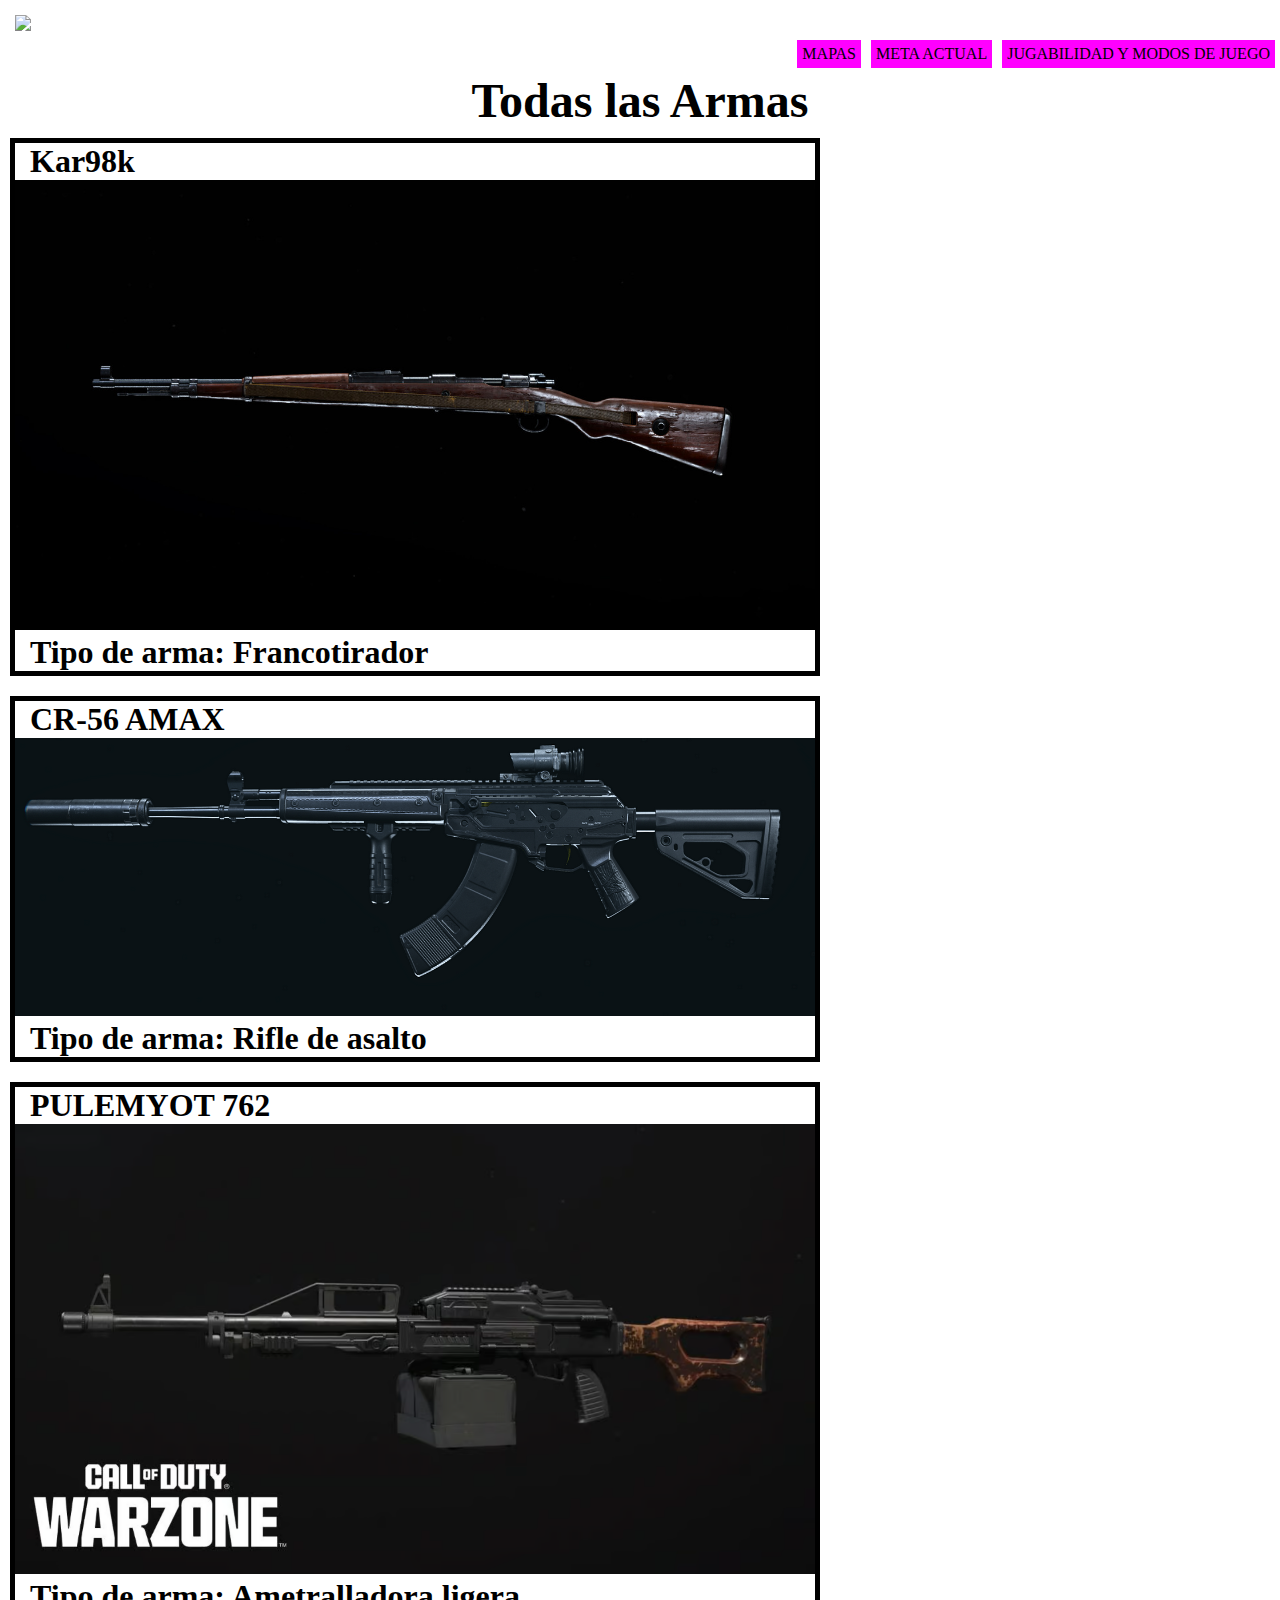
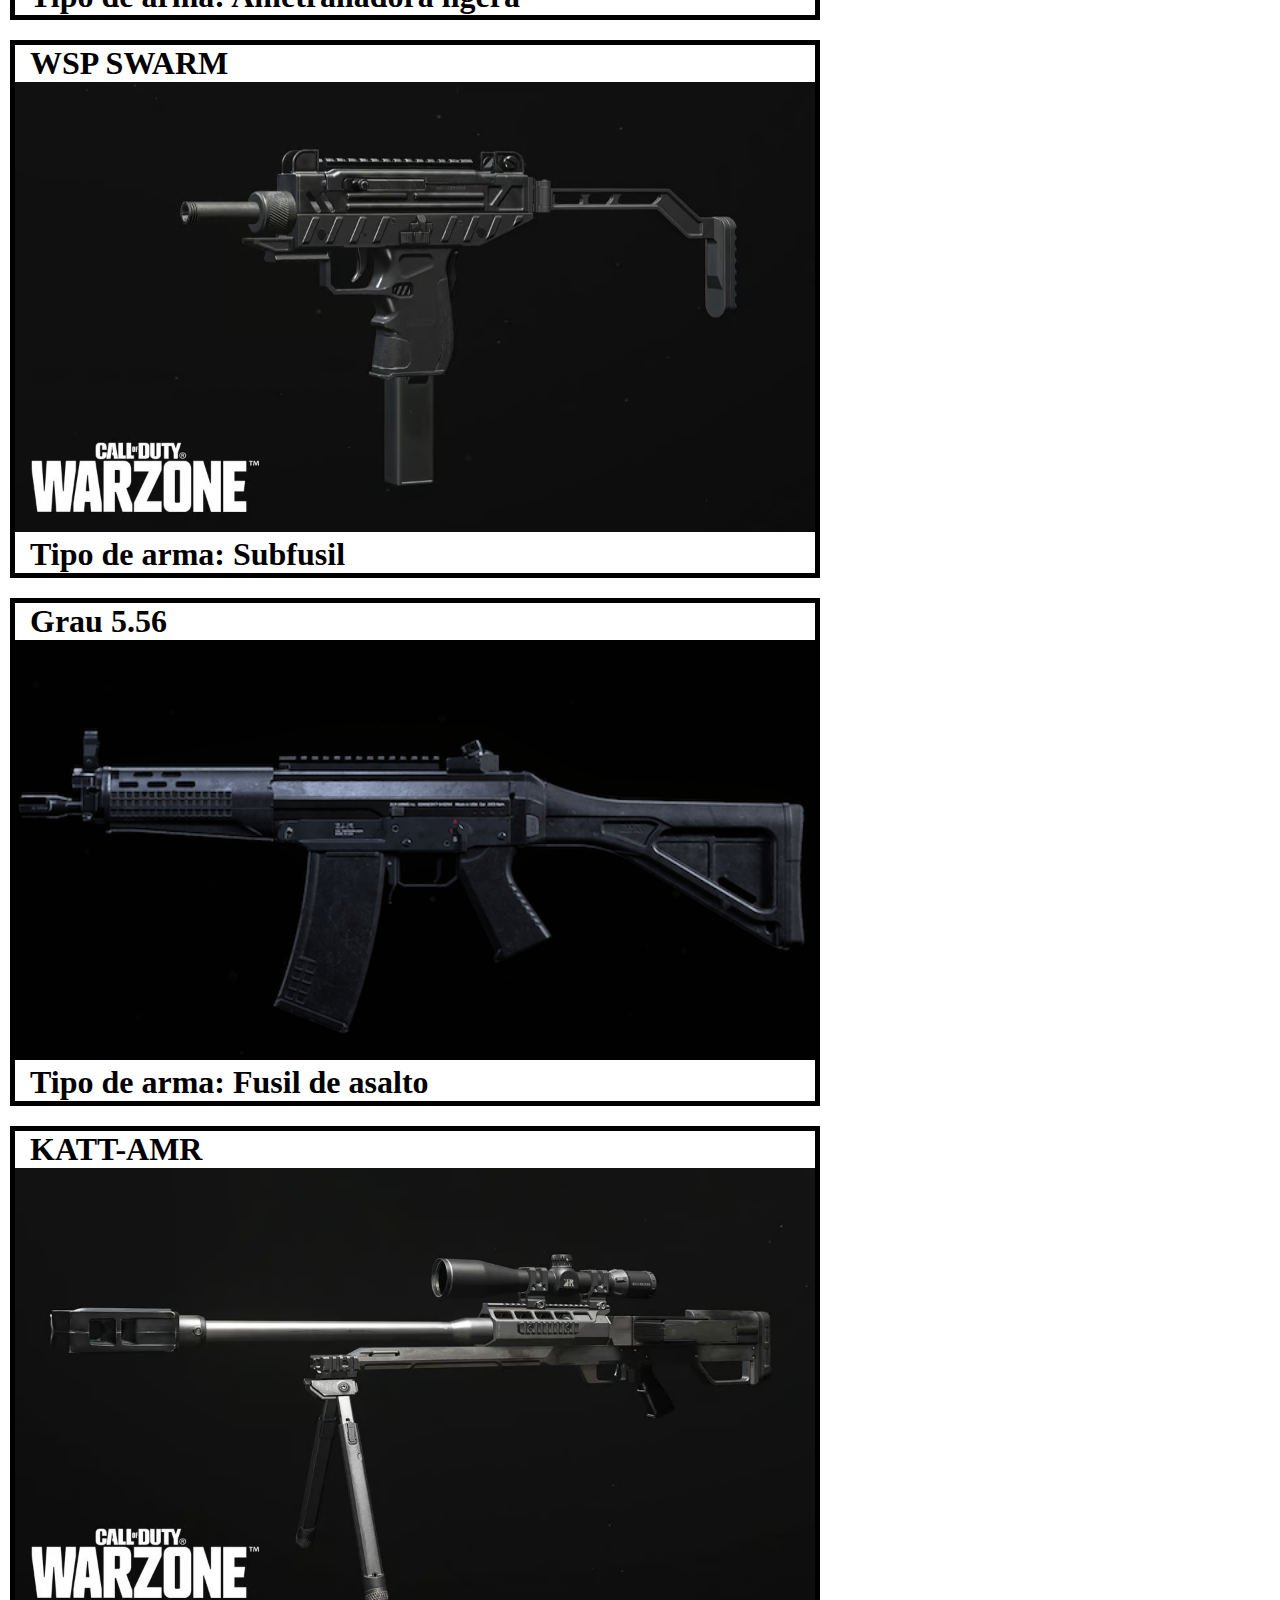
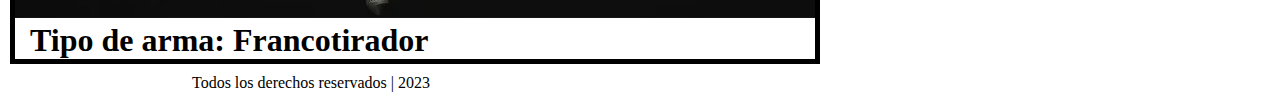
==== pages/armas.html @ a6bd94ca "agregando archivos" ====
<!DOCTYPE html>
<html lang="en">

<head>
    <meta charset="UTF-8">
    <meta name="viewport" content="width=<device-width>, initial-scale=1.0">
    <title>Document</title>
    <link rel="shortcut icon" href="../img/warzone.svg" type="image/x-icon">
    <link rel="stylesheet" href="../CSS/style.css">
</head>

<body>
    <header>
        <nav>
            <a href="../index.html"> <img src="../img/ghost.gif" class="imagenchica alt="></a>
            <ul class="nav">
                <li><a href="./jugabilidad.html">Jugabilidad y modos de juego</a> </li>
                <li><a href="./meta_actual.html">Meta actual</a> </li>
                <li><a href="./mapas.html">Mapas</a> </li>
            </ul>
        </nav>
    </header>

    <main>
    <h1>Todas las Armas</h1>
    <section class="bordeararmas" >

            <legend >
                <h2>Kar98k</h2>
            </legend>
            <div>
                <img src="../img/kar98k.jpeg" alt="" class="img-armas">
            </div>
            <h2>Tipo de arma: Francotirador</h2>

    </section>

    <section class="bordeararmas">
            <legend>
                <h2>CR-56 AMAX</h2>
            </legend>
            <div>
                <img src="../img/amax.png" alt="" class="img-armas">
            </div>
            <h2>Tipo de arma: Rifle de asalto</h2>
    </section>

    <section class="bordeararmas">

            <legend>
                <h2>PULEMYOT 762</h2>
            </legend>
            <div>
                <img src="../img/PULEMYOT 762.jpeg" alt="" class="img-armas">
            </div>
            <h2>Tipo de arma: Ametralladora ligera </h2>

    </section>

    <section class="bordeararmas">
            <legend>
                <h2>WSP SWARM</h2>
            </legend>
            <div>
                <img src="../img/WSP-Swarm.jpeg" alt="" class="img-armas">
            </div>
            <h2>Tipo de arma: Subfusil </h2>

    </section>

    <section class="bordeararmas">
            <legend>
                <h2>Grau 5.56</h2>
            </legend>
            <div>
                <img src="../img/grau.png" alt="" class="img-armas">
            </div>
            <h2>Tipo de arma: Fusil de asalto </h2>
    </section>

    <section class="bordeararmas">
            <legend>
                <h2>KATT-AMR</h2>
            </legend>
            <div>
                <img src="../img/KATT-AMR.jpeg" alt="" class="img-armas">
            </div>
            <h2>Tipo de arma: Francotirador </h2>
    </section>
</main>
    <footer>
        <p>Todos los derechos reservados | 2023</p>
    </footer>
</body>

</html>
---- CSS/style.css ----
*{
    color: rgb(0, 0, 0);
    /*reset css*/
    padding: 0;
    margin: 0;
    box-sizing: border-box;
    text-decoration: none;
    list-style: none;
}


.contenedor{
    display: flex;
    flex-direction: column;

}


.body{
    background-image: url(../img/poke.png);
    background-color: whitesmoke;
    background-position-x: center;

}

/*Estilos del header*/

header nav ul li{
    width: auto;
    height: fit-content;
display: flex;
flex-direction: row-reverse;
align-items: center;
gap: 30px;
background-color: magenta;
}

.nav{
    position: sticky;
    display: flex;
    flex-direction: row-reverse;
}


.nav li{

    display: inline-block;
    padding: 5px;
    margin: 5px;
    color: rgb(180, 176, 176);
    text-transform: uppercase;
}

/*Estilos del texto*/

h1{
    font-size: 3rem;
    text-align: center;
}
h2{
    font-size: 2rem;
    text-align: left;
    margin-left: 15px;
}

h3{
    font-size: medium;
    text-align: center;
}

/*Estilos de imagen*/

.imagenchica{
    width: 110px;
    height: auto;
    margin-top: 15px;
    margin-left: 15px;
}

.img-maps{
    width: 500px;
    height: auto;
    margin-top: 15px;
    margin-left: 15px;
}

.img-jugabilidad {
    width: 600px;
    height: auto;
    margin-top: 15px;
    margin-left: 15px;
}

.bordesredondeados{
    border-radius: 10%;
    width: 50rem;
}



/*Estilos del footer*/

footer{
    text-align: center;
    bottom: auto;
    right: 850px;
    position: absolute;
    z-index: 0;
    
}


/*Estilos de los mapas*/

.maps{
    display: grid;
    grid-template-columns: 50% 50%;
    grid-template-rows: 50px 600px;
}

/*Estilos de las armas*/

.armas{
    gap: 100px;
    display: grid;
    grid-template-columns: 50% 50%
    
}

.img-armas{
    width: 50rem;
    height: auto;
}

.bordeararmas {
    margin: 10px;
    border-color: black;
    border-width: 5px;
    border-style: solid;
    display: inline-block;
    
}

/*Estilos de las listas*/

.main-section-div-listameta{
    background-color: aqua;
    display: inline-block;
}
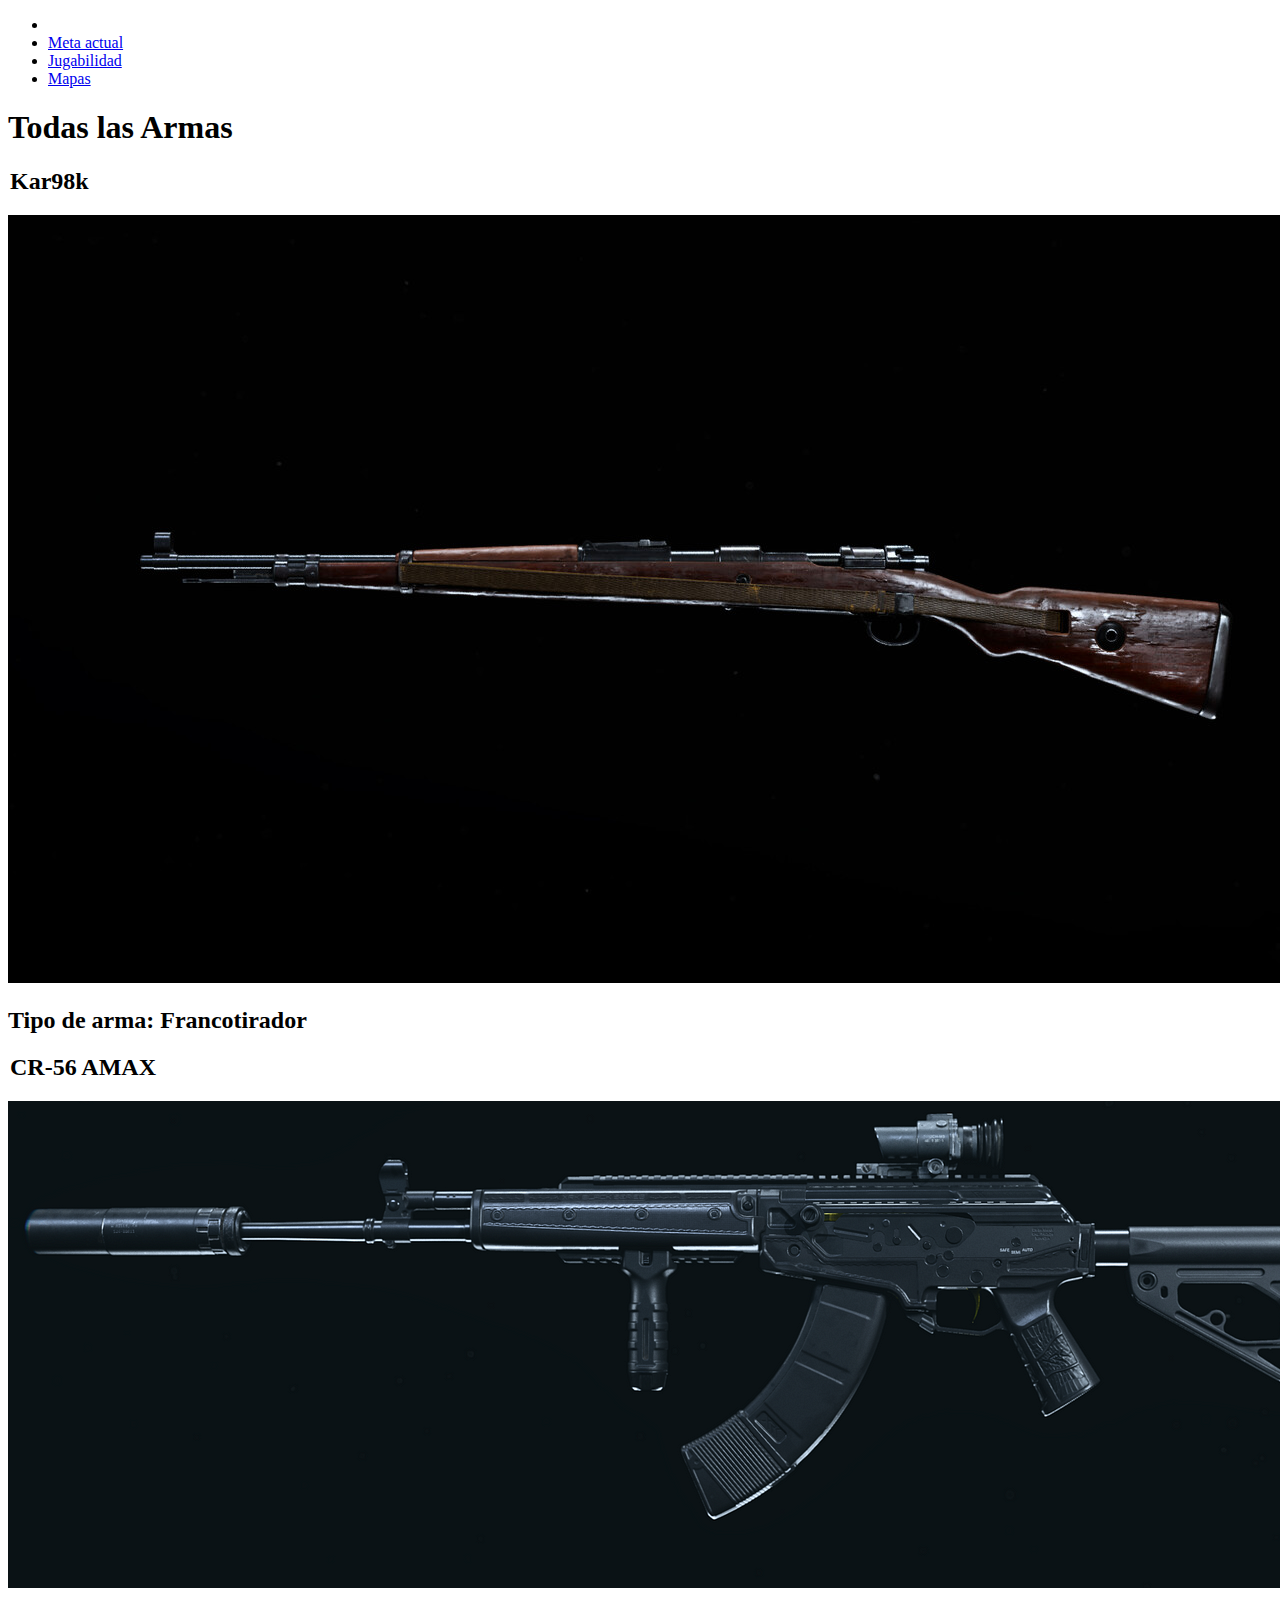
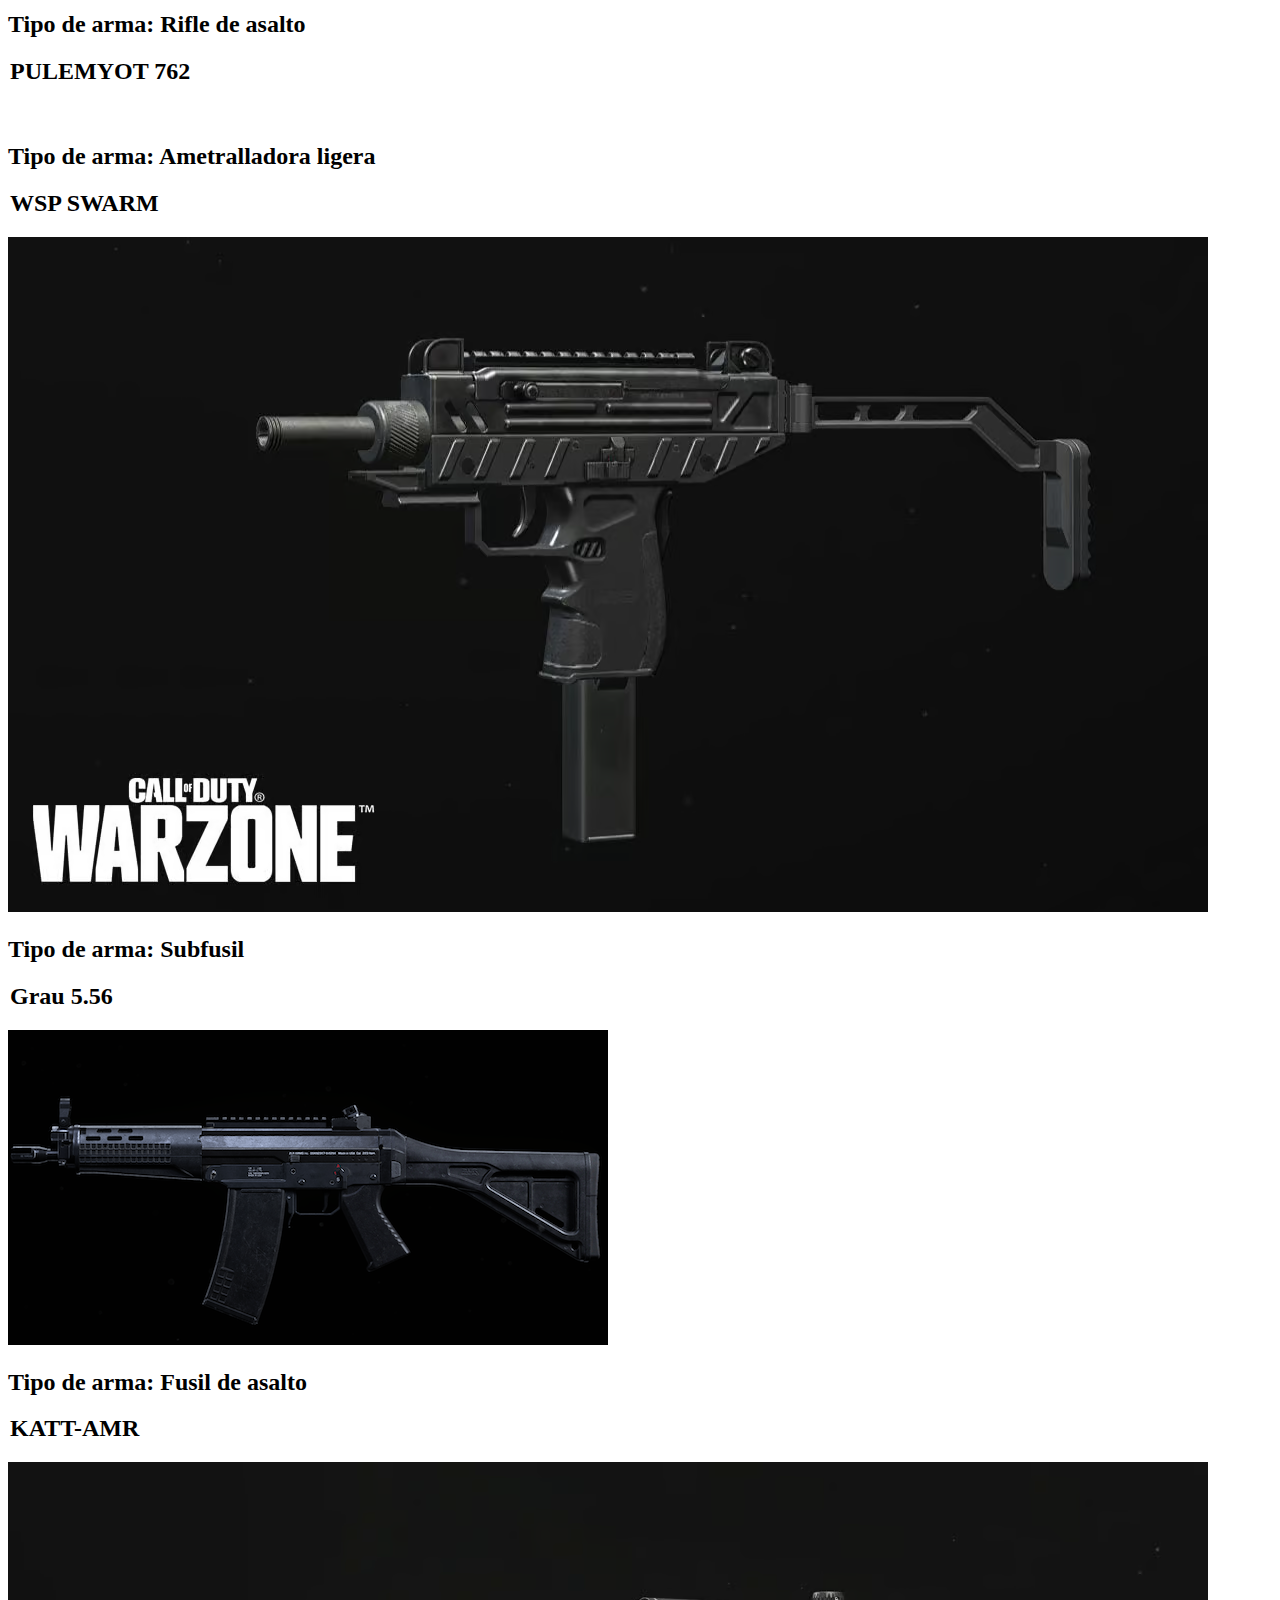
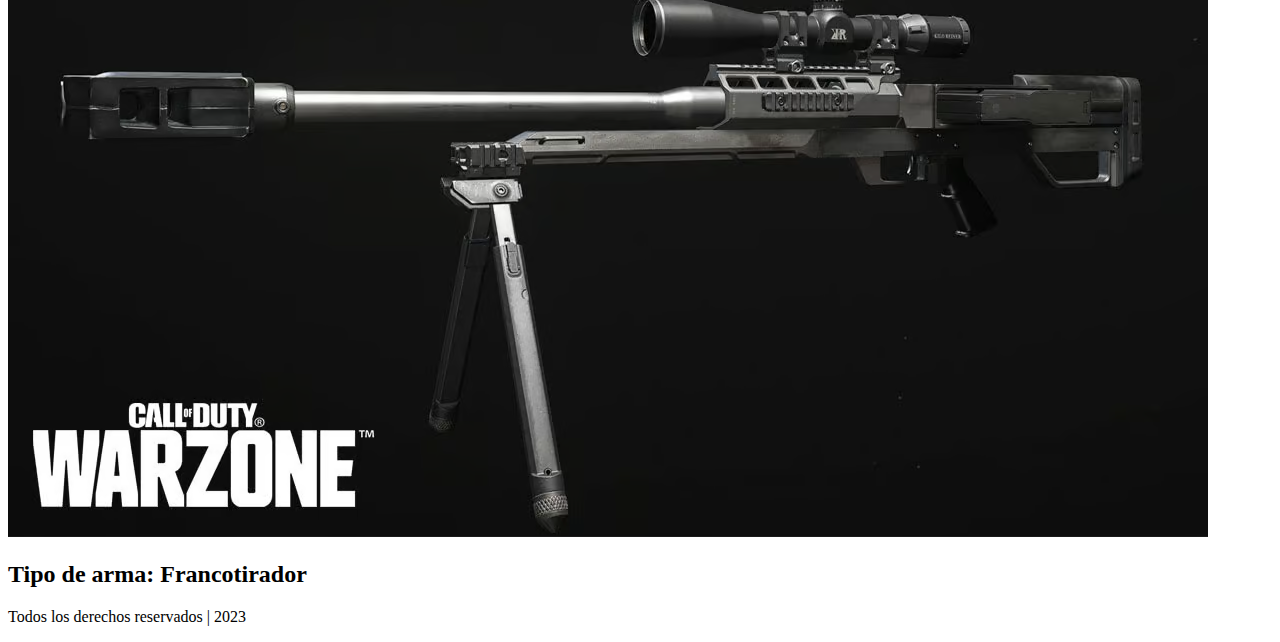
==== commit b44cec9b: "cambios x2" ====
--- a/pages/armas.html
+++ b/pages/armas.html
@@ -3,94 +3,114 @@
 
 <head>
     <meta charset="UTF-8">
-    <meta name="viewport" content="width=<device-width>, initial-scale=1.0">
+    <meta name="viewport" content="width=device-width, initial-scale=1.0">
     <title>Document</title>
     <link rel="shortcut icon" href="../img/warzone.svg" type="image/x-icon">
-    <link rel="stylesheet" href="../CSS/style.css">
+    <link href="https://cdn.jsdelivr.net/npm/bootstrap@5.3.2/dist/css/bootstrap.min.css" rel="stylesheet" integrity="sha384-T3c6CoIi6uLrA9TneNEoa7RxnatzjcDSCmG1MXxSR1GAsXEV/Dwwykc2MPK8M2HN" crossorigin="anonymous">
 </head>
 
 <body>
-    <header>
-        <nav>
-            <a href="../index.html"> <img src="../img/ghost.gif" class="imagenchica alt="></a>
-            <ul class="nav">
-                <li><a href="./jugabilidad.html">Jugabilidad y modos de juego</a> </li>
-                <li><a href="./meta_actual.html">Meta actual</a> </li>
-                <li><a href="./mapas.html">Mapas</a> </li>
-            </ul>
-        </nav>
+    <header class="container">
+        <div>
+
+            <nav class="navbar navbar-expand-lg ">
+                <div class="container-fluid">
+
+                    <ul class="navbar-nav me-auto mb-2 mb-lg-0">
+                        <li class="nav-item  ">
+                            <a class="nav-link active "  href="../index.html">
+                                <img src="../img/ghost.gif" alt="" class="img-fluid"></a>
+                        </li>
+                        <li class="nav-item">
+                            <a class="nav-link" href="./meta_actual.html">Meta actual</a>
+                        </li>
+                        <li class="nav-item">
+                            <a class="nav-link" href="./jugabilidad.html">Jugabilidad</a>
+                        </li>
+                        <li class="nav-item">
+                            <a class="nav-link" href="./mapas.html">Mapas</a>
+                        </li>
+                    </ul>
+                </div>
+            </nav>
+        </div>
     </header>
 
     <main>
-    <h1>Todas las Armas</h1>
-    <section class="bordeararmas" >
+    <h1 class="text-center">Todas las Armas</h1>
+    <div class="row ">
+    <section class="container border border-dark col-6 " >
 
             <legend >
                 <h2>Kar98k</h2>
             </legend>
             <div>
-                <img src="../img/kar98k.jpeg" alt="" class="img-armas">
+                <img src="../img/kar98k.jpeg" alt="" class="img-fluid ">
             </div>
             <h2>Tipo de arma: Francotirador</h2>
-
+ 
     </section>
 
-    <section class="bordeararmas">
+    <section class="container border border-dark col-6">
             <legend>
                 <h2>CR-56 AMAX</h2>
             </legend>
             <div>
-                <img src="../img/amax.png" alt="" class="img-armas">
+                <img src="../img/amax.png" alt="" class="img-fluid">
             </div>
             <h2>Tipo de arma: Rifle de asalto</h2>
     </section>
-
-    <section class="bordeararmas">
+    </div>
+    <div class="row">
+    <section class="container border border-dark col-6">
 
             <legend>
                 <h2>PULEMYOT 762</h2>
             </legend>
             <div>
-                <img src="../img/PULEMYOT 762.jpeg" alt="" class="img-armas">
+                <img src="../img/PULEMYOT762.jpeg" alt="" class="img-fluid">
             </div>
             <h2>Tipo de arma: Ametralladora ligera </h2>
 
     </section>
 
-    <section class="bordeararmas">
+    <section class="border border-dark col-6">
             <legend>
                 <h2>WSP SWARM</h2>
             </legend>
             <div>
-                <img src="../img/WSP-Swarm.jpeg" alt="" class="img-armas">
+                <img src="../img/WSP-Swarm.jpeg" alt="" class="img-fluid">
             </div>
             <h2>Tipo de arma: Subfusil </h2>
 
     </section>
-
-    <section class="bordeararmas">
+</div>
+<div class="row">
+    <section class="border border-dark col-6">
             <legend>
                 <h2>Grau 5.56</h2>
             </legend>
             <div>
-                <img src="../img/grau.png" alt="" class="img-armas">
+                <img src="../img/grau.png" alt="" class="img-fluid">
             </div>
             <h2>Tipo de arma: Fusil de asalto </h2>
     </section>
 
-    <section class="bordeararmas">
+    <section class="border border-dark col-6">
             <legend>
                 <h2>KATT-AMR</h2>
             </legend>
             <div>
-                <img src="../img/KATT-AMR.jpeg" alt="" class="img-armas">
+                <img src="../img/KATT-AMR.jpeg" alt="" class="img-fluid">
             </div>
             <h2>Tipo de arma: Francotirador </h2>
     </section>
+</div>
 </main>
-    <footer>
+    <footer class="text-center">
         <p>Todos los derechos reservados | 2023</p>
     </footer>
+    <script src="https://cdn.jsdelivr.net/npm/bootstrap@5.3.2/dist/js/bootstrap.bundle.min.js" integrity="sha384-C6RzsynM9kWDrMNeT87bh95OGNyZPhcTNXj1NW7RuBCsyN/o0jlpcV8Qyq46cDfL" crossorigin="anonymous"></script>
 </body>
 
 </html>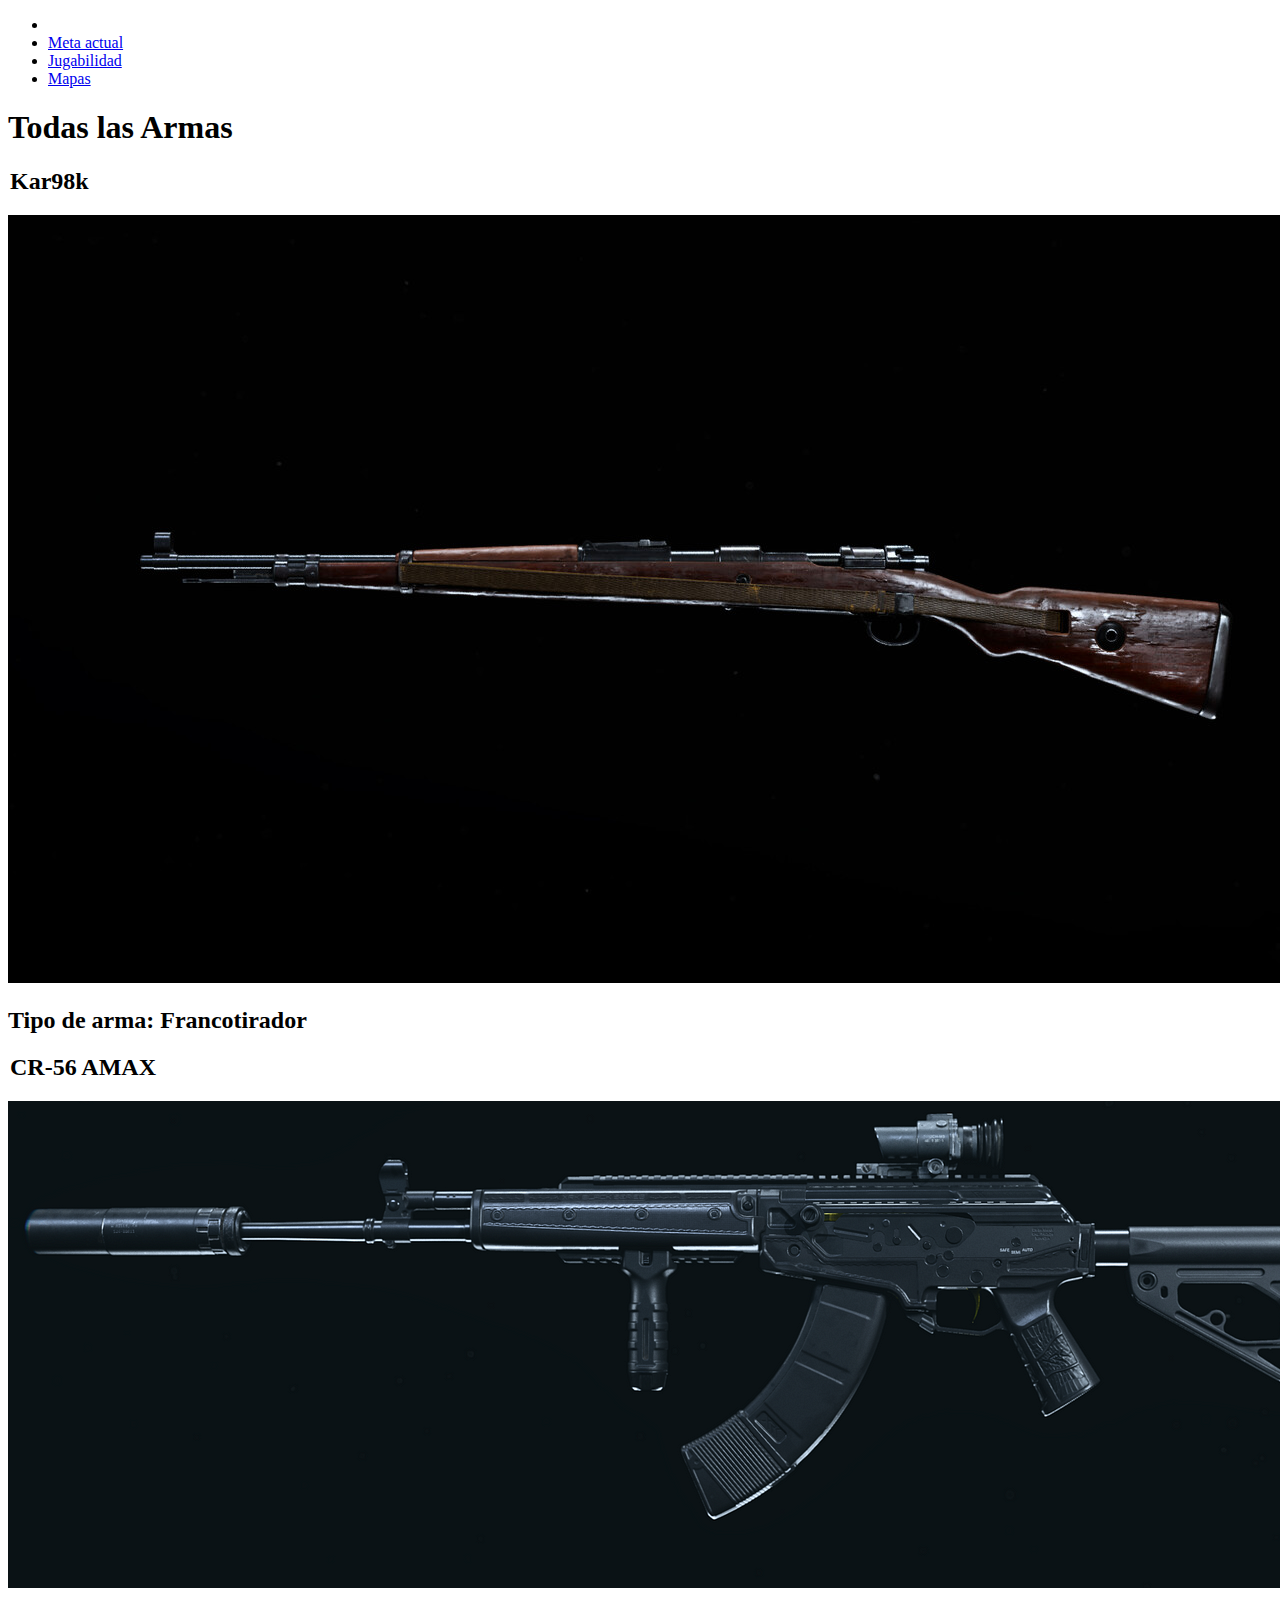
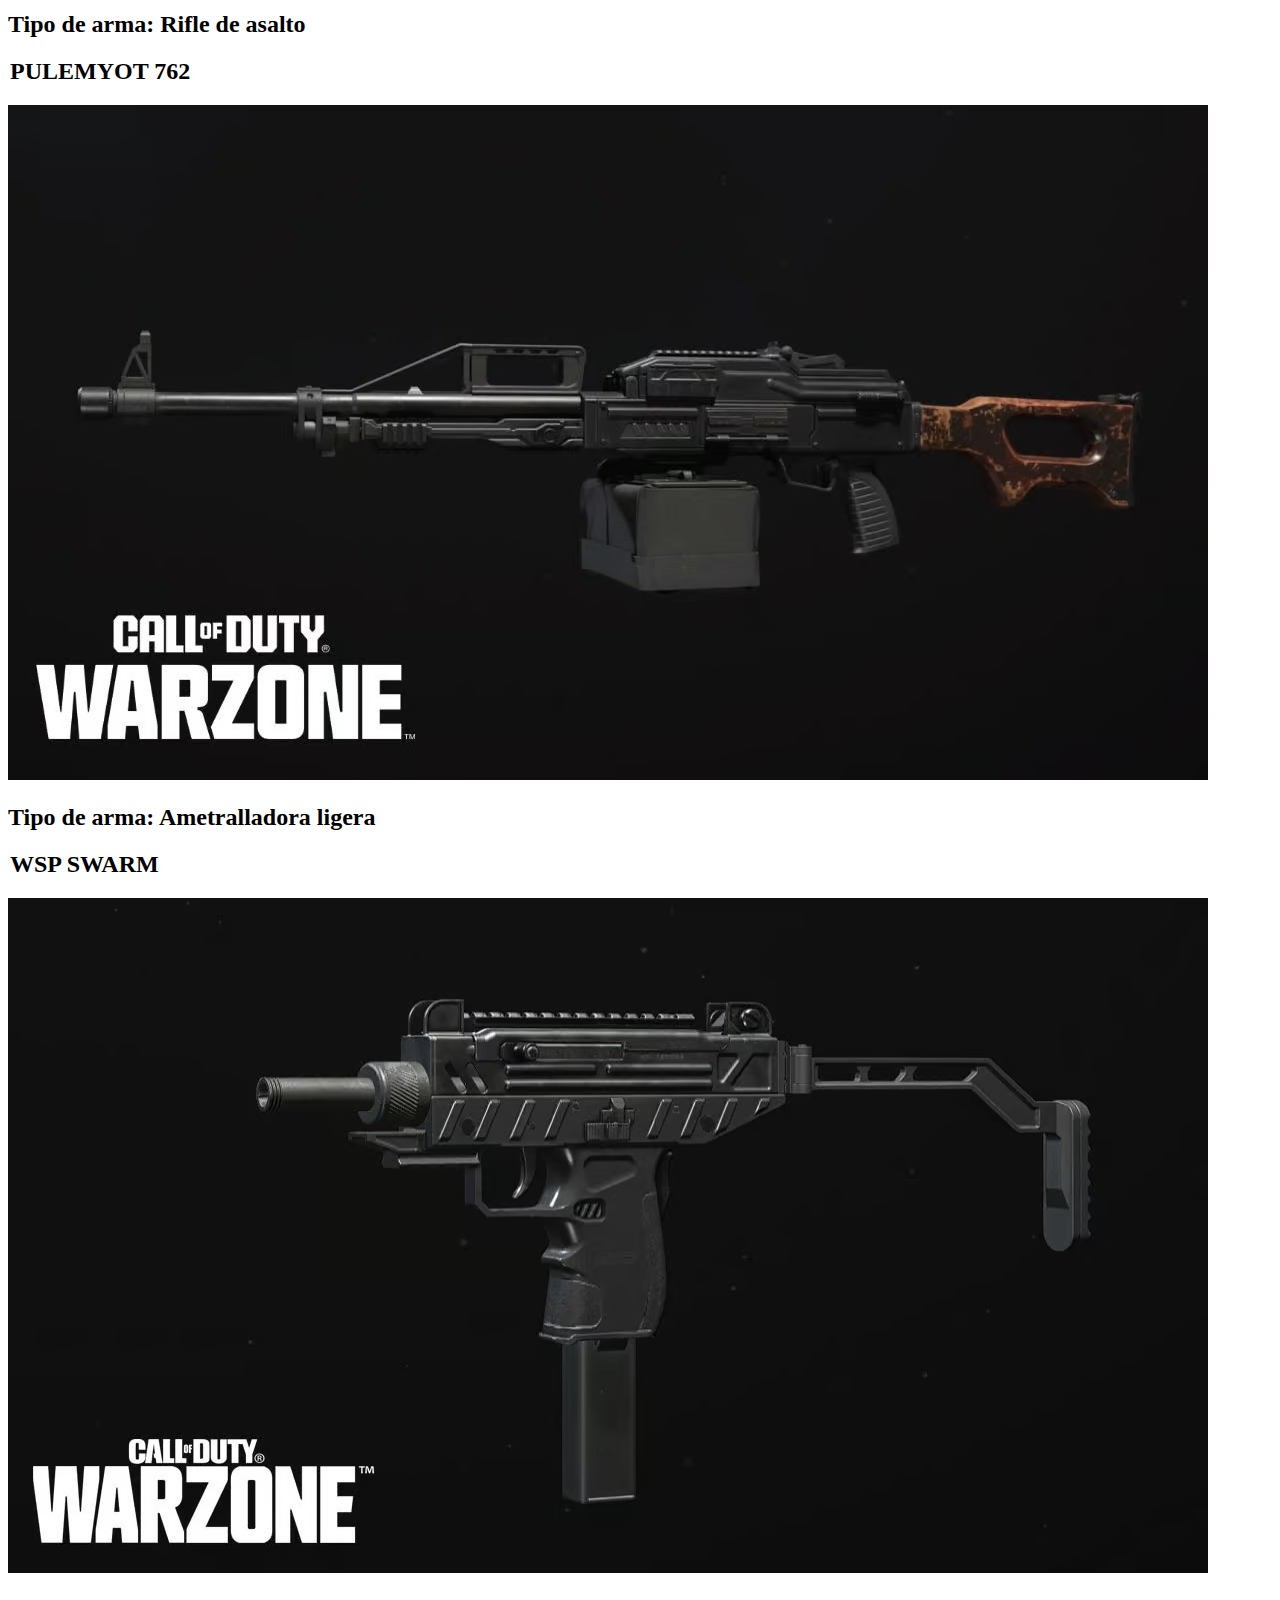
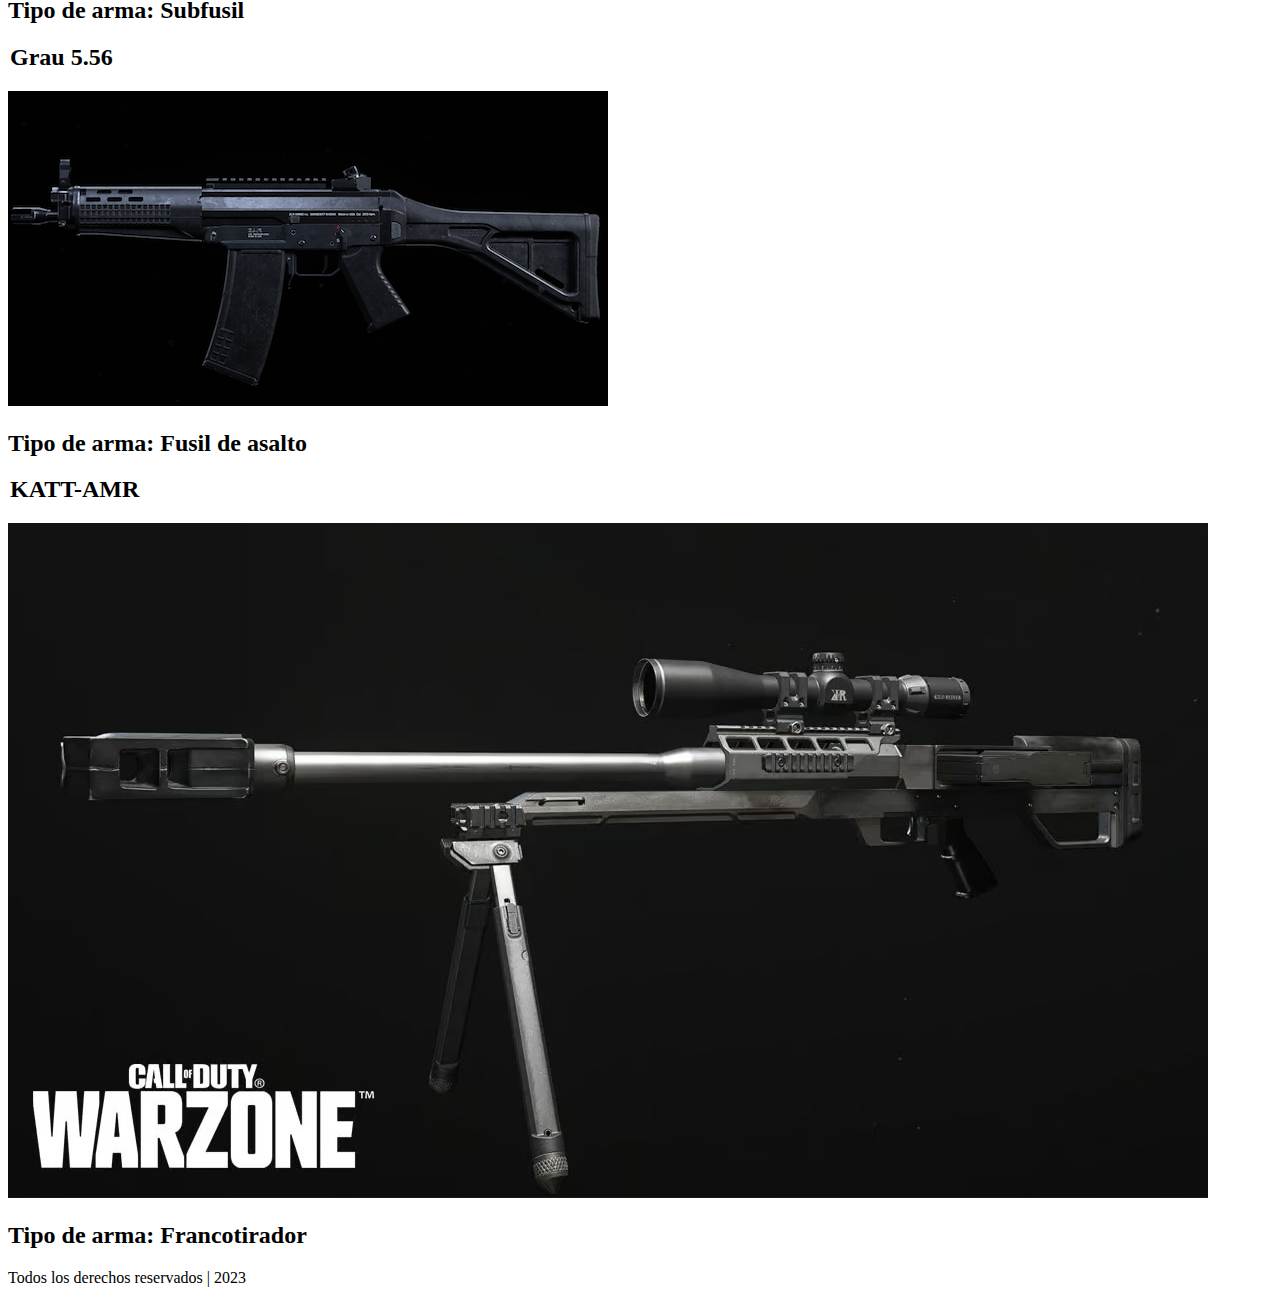
==== commit 630b62c4: "cambios x3" ====
--- a/pages/armas.html
+++ b/pages/armas.html
@@ -68,7 +68,7 @@
                 <h2>PULEMYOT 762</h2>
             </legend>
             <div>
-                <img src="../img/PULEMYOT762.jpeg" alt="" class="img-fluid">
+                <img src="../img/pulemyot762.jpeg" alt="" class="img-fluid">
             </div>
             <h2>Tipo de arma: Ametralladora ligera </h2>
 
@@ -79,7 +79,7 @@
                 <h2>WSP SWARM</h2>
             </legend>
             <div>
-                <img src="../img/WSP-Swarm.jpeg" alt="" class="img-fluid">
+                <img src="../img/wsp-warm.jpeg" alt="" class="img-fluid">
             </div>
             <h2>Tipo de arma: Subfusil </h2>
 
@@ -101,7 +101,7 @@
                 <h2>KATT-AMR</h2>
             </legend>
             <div>
-                <img src="../img/KATT-AMR.jpeg" alt="" class="img-fluid">
+                <img src="../img/katt-amr.jpeg" alt="" class="img-fluid">
             </div>
             <h2>Tipo de arma: Francotirador </h2>
     </section>
